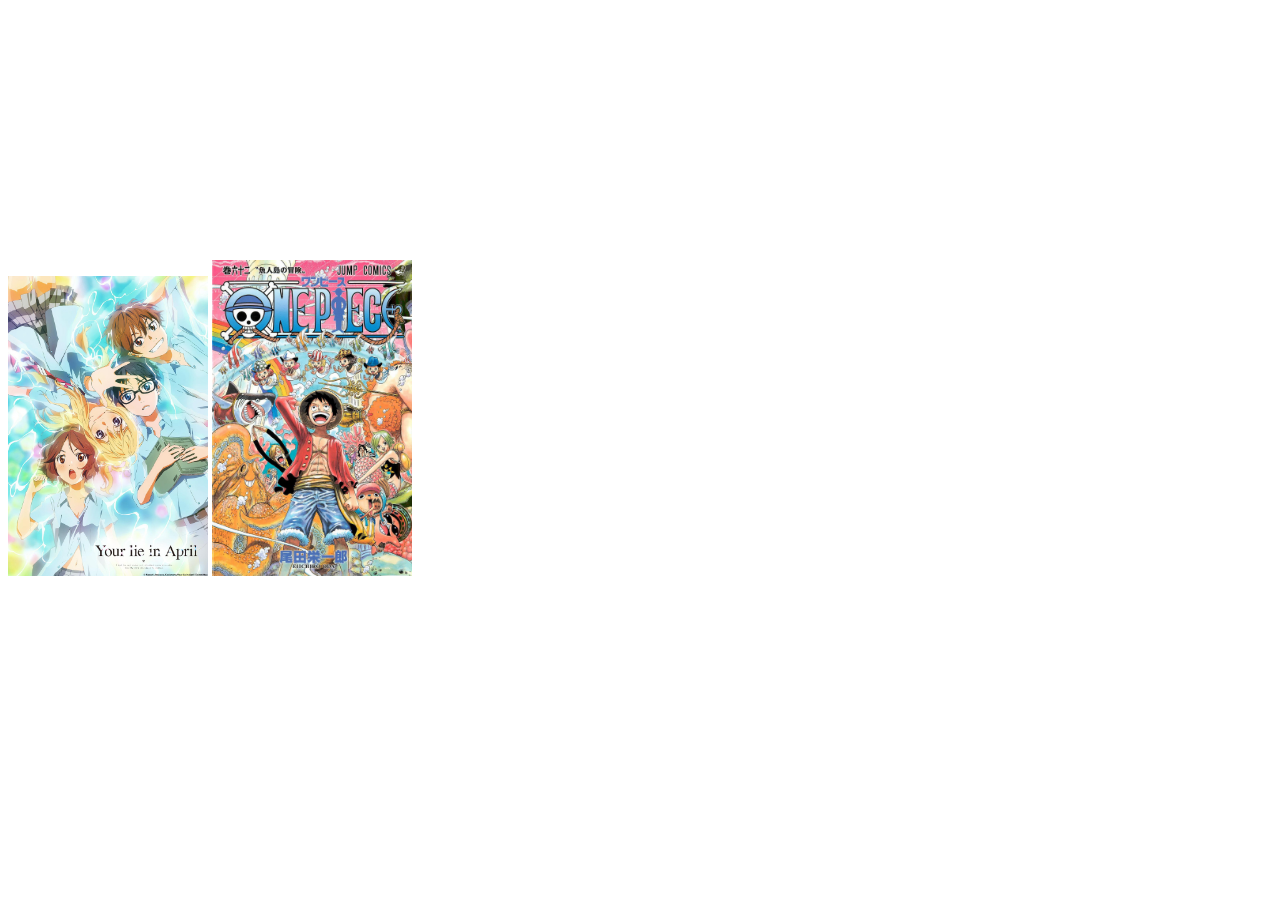
==== About/about.html @ ceaab19a "update" ====
<!DOCTYPE html>
<html lang="en">
<head>
    <meta charset="UTF-8">
    <meta name="viewport" content="width=device-width, initial-scale=1.0">
    <meta http-equiv="X-UA-Compatible" content="ie=edge">
    <title>About/Skills</title>
    <link href="https://fonts.googleapis.com/css?family=Titillium+Web&display=swap" rel="stylesheet">
    <link rel="stylesheet" href="about.css">
    <script src="../index.js" defer></script>
    <script src="../../abdul/p5.js"></script>
</head>
<body id="body">
            <ul>
                    <span><li> <a href="../index.html">Home</a></li></span>
                    <span><li> <a href="About/about.html">About</a></li></span>
                    <span><li> <a href="../projects/projects.html">Projects</a></li></span>
                    <span><li> <a href="../contacts/contacts.html">Contacts</a></li></span>
                </ul> 
        <h3 class="about">About</h3>
        <p class="content">I'm 16 years old and go to infinity insitute which is a high school. Born in Nigeria and moved here when i was a child. My hobbies are watching anime, reading manga, and watch/ playing soccer.</p> 
        <h3 class="about">What I Enjoy</h3>
        <span class="enjoy"><img src="../images/yourlie.jpg" alt="" class="pic"></span>
        <span  class="enjoy"><img src="../images/onepiece.png" alt="" class="pic"></span>
</body>
</html>
---- About/about.css ----
#body{
    font-family: 'Titillium Web', sans-serif;
    color: white;
}
.about{
    font-size: 35px;
    padding: 10px;
    margin: 10px;
    text-decoration: underline;
}
.content{
    font-size: 15px;;
    margin-left: 20px;
}
.pic{
    width: 200px;
    height: auto;
}
ul{
    background-color: rgba(255, 255, 255, .3);
    margin: 0px 20px 0px 20px;
    border: 1px white;
    border-radius: 12px;
    word-spacing: 25px;
}
li{
    display: inline;
    font-size: 20px;
}
a{
    text-decoration: none;
    color: white;
}
#defaultCanvas0{
    position: absolute;
    top: 0;
    left: 0;  
    z-index: -5;
}
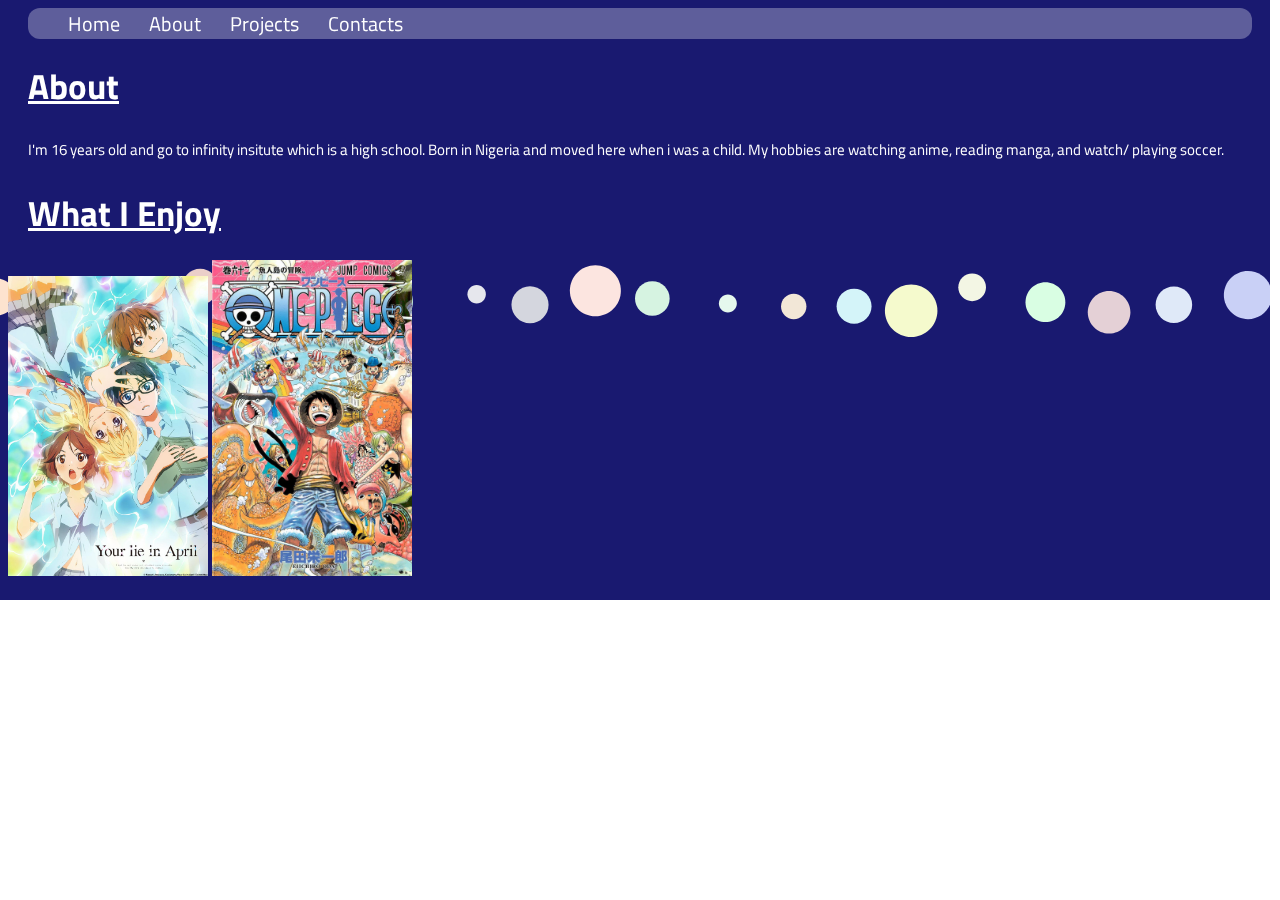
==== commit bf965008: "update" ====
--- a/About/about.html
+++ b/About/about.html
@@ -8,7 +8,7 @@
     <link href="https://fonts.googleapis.com/css?family=Titillium+Web&display=swap" rel="stylesheet">
     <link rel="stylesheet" href="about.css">
     <script src="../index.js" defer></script>
-    <script src="../../abdul/p5.js"></script>
+    <script src="../p5.js"></script>
 </head>
 <body id="body">
             <ul>
